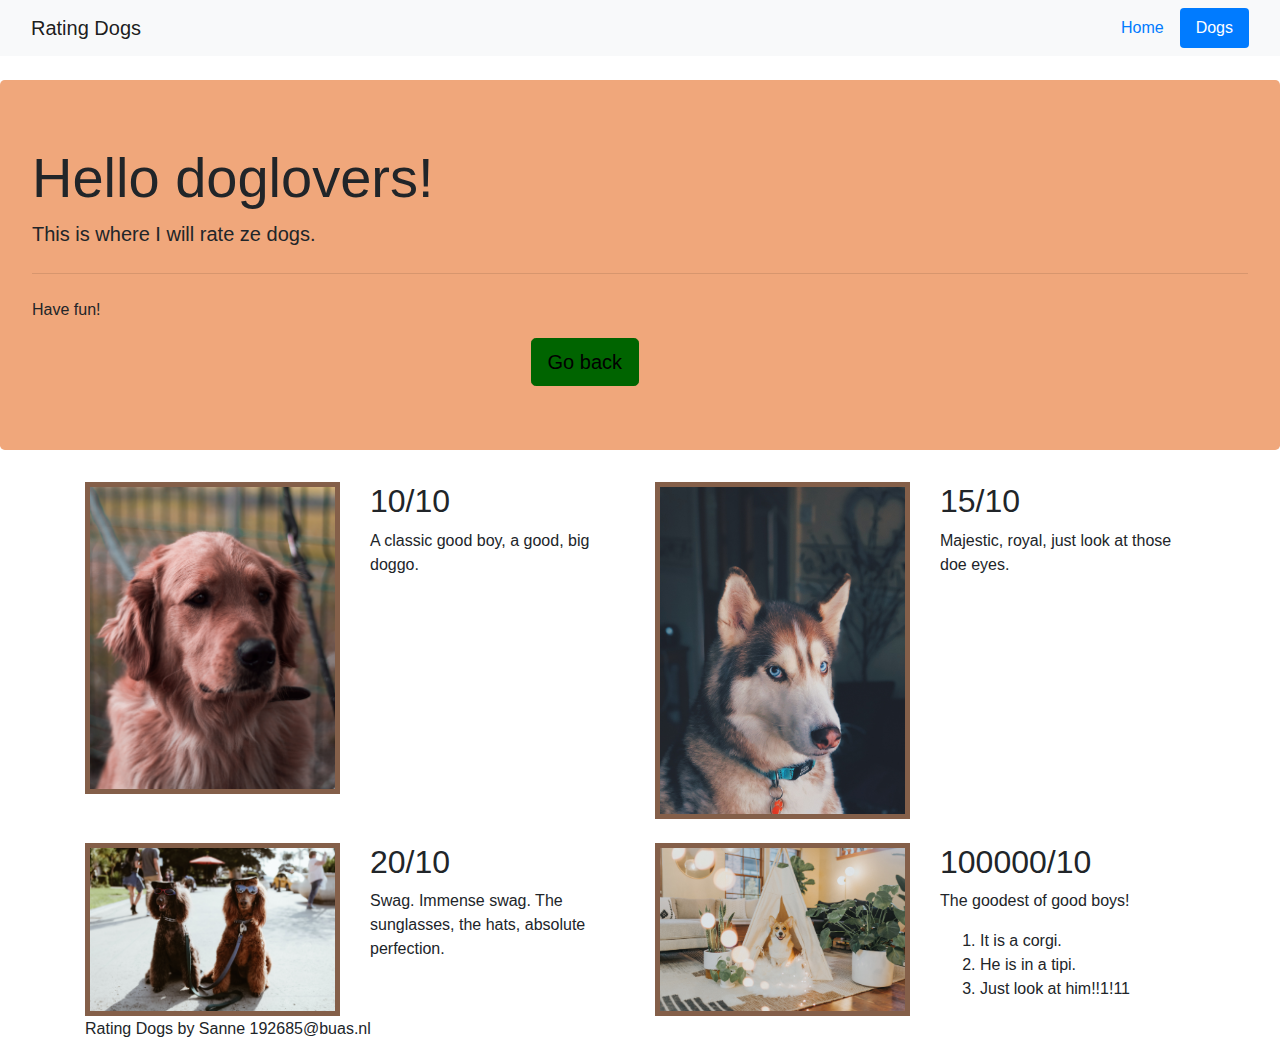
==== 192685.html @ 7e7dfd3c "Did it all" ====
<!doctype html>
<html lang="en">
<head>
    <!-- Required meta tags -->
    <meta charset="utf-8">
    <meta name="viewport" content="width=device-width, initial-scale=1, shrink-to-fit=no">

    <!-- Bootstrap CSS -->
    <link rel="stylesheet" href="css/bootstrap.min.css">
    <link href="css/styles.css" rel="stylesheet" type="text/css">
<title>192685</title>
  </head>
  <body>
	  <header>
		<nav class="navbar navbar-light bg-light">
  			<div class="container-fluid">
    			<span class="navbar-brand mb-0 h1">Rating Dogs</span>
				<ul class="nav nav-pills">
  					<li class="nav-item">
   						<a class="nav-link" aria-current="page" href="index.html">Home</a>
  					</li>
  					<li class="nav-item">
   						<a class="nav-link active" href="192685.html">Dogs</a>
  					</li>
				</ul>
 			</div>
		</nav>
	  </header>
	  <br>
	  <main>
		<div class="jumbotron">
  			<h1 class="display-4">Hello doglovers!</h1>
  			<p class="lead">This is where I will rate ze dogs.</p>
  			<hr class="my-4">
  			<p>Have fun!</p>
  			<a class="btn btn-primary btn-lg" href="index.html" role="button">Go back</a>
		</div>
	  	<div class="container">
			<div class="row">
				<div class="col-sm-12 col-md-6 col-lg-3">
					<div class="goodboy">
						<img src="images/classic_good_boy.jpg" class="img-fluid" alt="classic good boy">
					</div>
				</div>
				<div class="col-sm-12 col-md-6 col-lg-3">
					<h2>10/10</h2>
					<p>A classic good boy, a good, big doggo.</p>
				</div>
				<div class="col-lg-3">
					<div class="goodboy">
						<img src="images/majectic_good_boy.jpg" class="img-fluid" alt="majectic good boy">
					</div>
				</div>
				<div class="col-sm-12 col-md-6 col-lg-3">
					<h2>15/10</h2>
					<p>Majestic, royal, just look at those doe eyes.</p>
				</div>
			</div> 
			<br>
			<div class="row">
				<div class="col-sm-12 col-md-6 col-lg-3">
					<div class="goodboy">
						<img src="images/sunglasses_good_boys.jpg" class="img-fluid" alt="sunglasses good boys">
					</div>
				</div>
				<div class="col-3">
					<h2>20/10</h2>
					<p>Swag. Immense swag. The sunglasses, the hats, absolute perfection.</p>
				</div>
				<div class="col-sm-12 col-md-6 col-lg-3">
					<div class="goodboy">
						<img src="images/tipi_good_boy.jpg" class="img-fluid" alt="tipi good boys">
					</div>
				</div>
				<div class="col-sm-12 col-md-6 col-lg-3">
					<h2>100000/10</h2>
					<p>The goodest of good boys!<br>
						<ol>
							<li>It is a corgi.</li>
							<li>He is in a tipi.</li>
							<li>Just look at him!!1!11</li>
						</ol>
					</p>
				</div>
			</div>
		</div>
	  </main>
	  <footer>
	  	<div class="container">
			<div class="row">
				<div class="col">
					Rating Dogs by Sanne 192685@buas.nl
				</div>
			</div>
		</div>
	  </footer>
    <!-- Option 1: jQuery and Bootstrap Bundle (includes Popper) -->
    <script src="js/jquery-3.6.0.slim.min.js"></script>
    <script src="js/bootstrap.bundle.min.js"></script> 
  </body>
</html>
---- css/styles.css ----
@charset "utf-8";
.goodboy img {
    border: thick solid #845F49;
}

.jumbotron {
    background-color: #F0A77B;	
}

.btn {
    margin-left: 41%;
	background-color: darkgreen;
	border-color: darkgreen;
	color: black
}
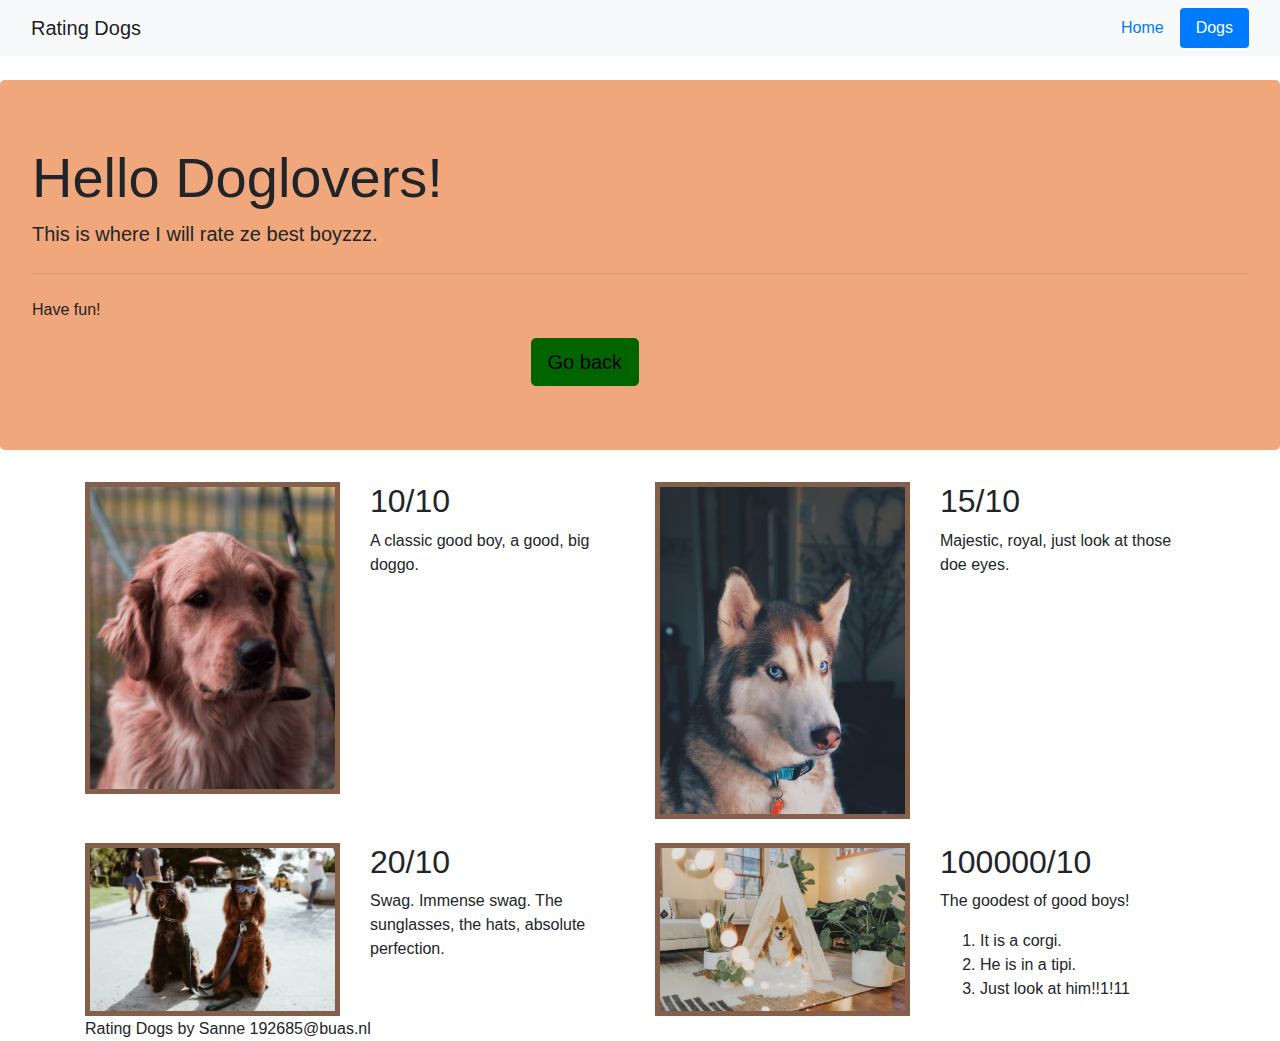
==== commit a5a5d4fe: "best boyzzz" ====
--- a/192685.html
+++ b/192685.html
@@ -29,8 +29,8 @@
 	  <br>
 	  <main>
 		<div class="jumbotron">
-  			<h1 class="display-4">Hello doglovers!</h1>
-  			<p class="lead">This is where I will rate ze dogs.</p>
+  			<h1 class="display-4">Hello Doglovers!</h1>
+  			<p class="lead">This is where I will rate ze best boyzzz.</p>
   			<hr class="my-4">
   			<p>Have fun!</p>
   			<a class="btn btn-primary btn-lg" href="index.html" role="button">Go back</a>
@@ -74,13 +74,12 @@
 				</div>
 				<div class="col-sm-12 col-md-6 col-lg-3">
 					<h2>100000/10</h2>
-					<p>The goodest of good boys!<br>
+					<p>The goodest of good boys!</p>
 						<ol>
 							<li>It is a corgi.</li>
 							<li>He is in a tipi.</li>
 							<li>Just look at him!!1!11</li>
 						</ol>
-					</p>
 				</div>
 			</div>
 		</div>
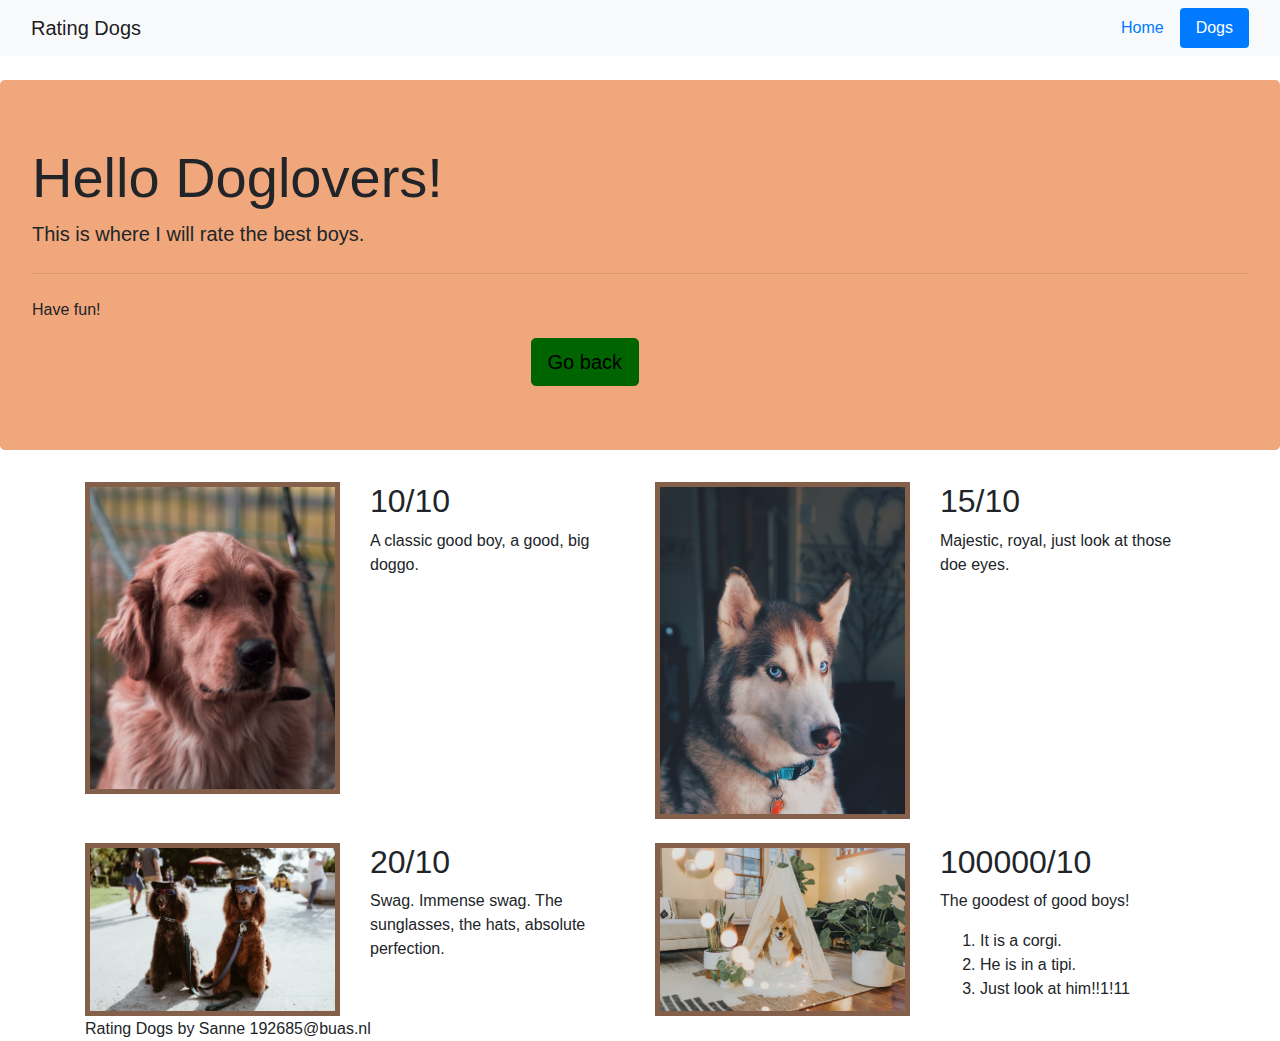
==== commit bda6f581: "best boys" ====
--- a/192685.html
+++ b/192685.html
@@ -30,7 +30,7 @@
 	  <main>
 		<div class="jumbotron">
   			<h1 class="display-4">Hello Doglovers!</h1>
-  			<p class="lead">This is where I will rate ze best boyzzz.</p>
+  			<p class="lead">This is where I will rate the best boys.</p>
   			<hr class="my-4">
   			<p>Have fun!</p>
   			<a class="btn btn-primary btn-lg" href="index.html" role="button">Go back</a>
